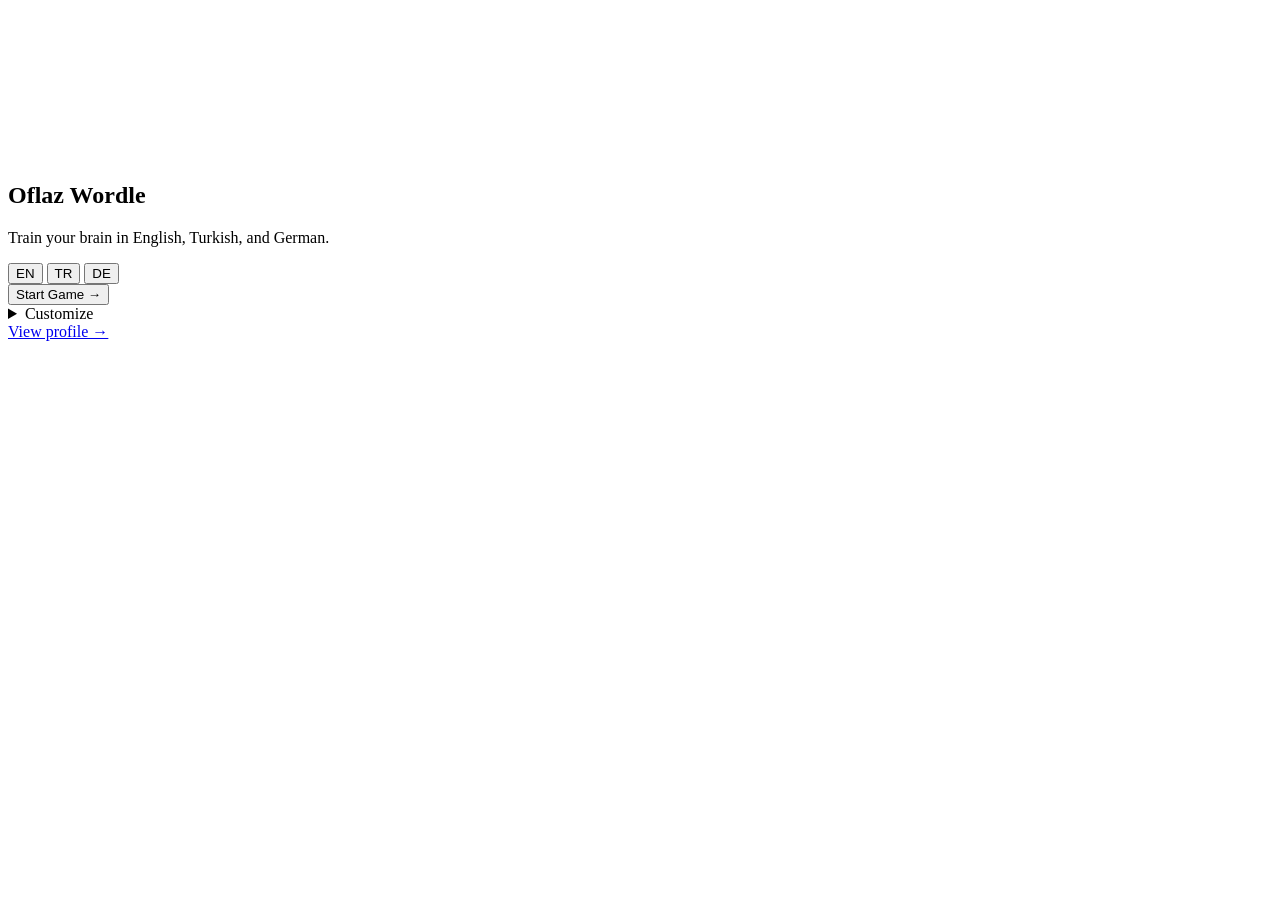
==== frontend/index.html @ 2b179b7c "Add native C++ core and rebuild the word banks The backend now has a C++20 core (native/, built via " ====
<!doctype html>
<html lang="en">
<head>
  <meta charset="utf-8">
  <meta name="viewport" content="width=device-width, initial-scale=1">
  <title>Oflaz Wordle</title>
  <link rel="icon" type="image/svg+xml" href="/assets/icons/favicon.svg">
  <link rel="preconnect" href="https://fonts.googleapis.com">
  <link rel="preconnect" href="https://fonts.gstatic.com" crossorigin>
  <link href="https://fonts.googleapis.com/css2?family=Inter:wght@400;500;600;700&family=JetBrains+Mono:wght@400;700&family=Space+Grotesk:wght@500;600;700;800&display=swap" rel="stylesheet">
  <link rel="stylesheet" href="/css/base.css">
  <link rel="stylesheet" href="/css/motion.css">
  <link rel="stylesheet" href="/css/welcome.css">
</head>
<body>
  <canvas id="pixel-bg"></canvas>
  <main class="welcome-shell">
    <section class="welcome-card" role="form">
      <header class="welcome-header">
        <h1 class="wordmark">Oflaz Wordle</h1>
        <p class="subtitle">Train your brain in English, Turkish, and German.</p>
      </header>

      <div class="quick-start" role="group" aria-label="Start a game">
        <div class="segmented" id="language-picker" role="tablist" aria-label="Language">
          <button data-value="en" class="is-active">EN</button>
          <button data-value="tr">TR</button>
          <button data-value="de">DE</button>
        </div>
        <button id="start-btn" class="btn btn-primary">Start Game →</button>
      </div>

      <details class="advanced-options">
        <summary>Customize</summary>
        <div class="stack-lg">
          <div>
            <div class="field-label">Difficulty</div>
            <div class="segmented" id="difficulty-picker" role="tablist">
              <button data-value="chill" title="Extra attempt, common words">Chill</button>
              <button data-value="classic" class="is-active" title="Standard Wordle">Classic</button>
              <button data-value="scholar" title="Rarer words, no help until turn 3">Scholar</button>
            </div>
          </div>

          <div>
            <div class="field-label">Word length</div>
            <div class="segmented length-picker" id="length-picker" role="tablist" aria-label="Word length">
              <button data-value="random" class="is-active">Mix</button>
              <button data-value="5">5</button>
              <button data-value="6">6</button>
              <button data-value="7">7</button>
              <button data-value="8">8</button>
              <button data-value="9">9</button>
              <button data-value="10">10</button>
            </div>
          </div>

          <div>
            <div class="field-label">Character</div>
            <div class="character-row">
              <div class="character-tile is-active" data-character="default" tabindex="0">
                <div class="avatar-shell" data-avatar='{"base":"pixel-human","hair":"short-black","accessory":"badge-o","shirt":"midnight","aura":"green-glow","name":"Oflaz"}'></div>
                <div>
                  <div class="character-title">Default Oflaz</div>
                  <div class="character-sub">Economics major, glowing O badge, calm.</div>
                </div>
              </div>
              <div class="character-tile" data-character="custom" tabindex="0">
                <div class="avatar-shell" id="custom-avatar-preview" data-avatar='{"base":"pixel-human","hair":"short-brown","accessory":"glasses","shirt":"cyan","aura":"cyan-glow","name":"You"}'></div>
                <div>
                  <div class="character-title">Create your own</div>
                  <div class="character-sub">Name, hair, accessory, colors, aura.</div>
                </div>
              </div>
            </div>

            <div id="custom-editor" class="hidden">
              <div class="editor-grid">
                <label>
                  <span>Name</span>
                  <input type="text" id="custom-name" maxlength="24" placeholder="e.g. Çağan">
                </label>
                <label>
                  <span>Hair</span>
                  <select id="custom-hair">
                    <option value="short-black">short black</option>
                    <option value="short-brown">short brown</option>
                    <option value="long-blond">long blond</option>
                    <option value="curly-red">curly red</option>
                    <option value="buzz">buzz</option>
                    <option value="none">none</option>
                  </select>
                </label>
                <label>
                  <span>Accessory</span>
                  <select id="custom-accessory">
                    <option value="badge-o">O badge</option>
                    <option value="glasses">glasses</option>
                    <option value="crown">crown</option>
                    <option value="headphones">headphones</option>
                    <option value="scarf">scarf</option>
                    <option value="calculator">calculator</option>
                    <option value="book">book</option>
                  </select>
                </label>
                <label>
                  <span>Shirt</span>
                  <div class="swatch-row" id="custom-shirt">
                    <button class="swatch is-active" data-shirt="midnight" style="background:#171C2B"></button>
                    <button class="swatch" data-shirt="cyan" style="background:#62E6FF"></button>
                    <button class="swatch" data-shirt="pink" style="background:#FF5DA2"></button>
                    <button class="swatch" data-shirt="purple" style="background:#8D7CFF"></button>
                    <button class="swatch" data-shirt="green" style="background:#3CCB7F"></button>
                    <button class="swatch" data-shirt="yellow" style="background:#F4C95D"></button>
                  </div>
                </label>
                <label>
                  <span>Aura</span>
                  <div class="swatch-row" id="custom-aura">
                    <button class="swatch is-active" data-aura="green-glow" style="background:#3CCB7F"></button>
                    <button class="swatch" data-aura="cyan-glow" style="background:#62E6FF"></button>
                    <button class="swatch" data-aura="pink-glow" style="background:#FF5DA2"></button>
                    <button class="swatch" data-aura="purple-glow" style="background:#8D7CFF"></button>
                    <button class="swatch" data-aura="none" style="background:#3A4052"></button>
                  </div>
                </label>
                <label>
                  <span>Preview</span>
                  <div class="avatar-preview"><div class="avatar-shell" id="editor-preview"></div></div>
                </label>
              </div>
            </div>
          </div>
        </div>
      </details>

      <div class="welcome-footer">
        <a href="/profile" class="quiet-link">View profile →</a>
      </div>
    </section>
  </main>

  <script type="module" src="/js/pixel-background.js"></script>
  <script type="module" src="/js/welcome.js"></script>
</body>
</html>
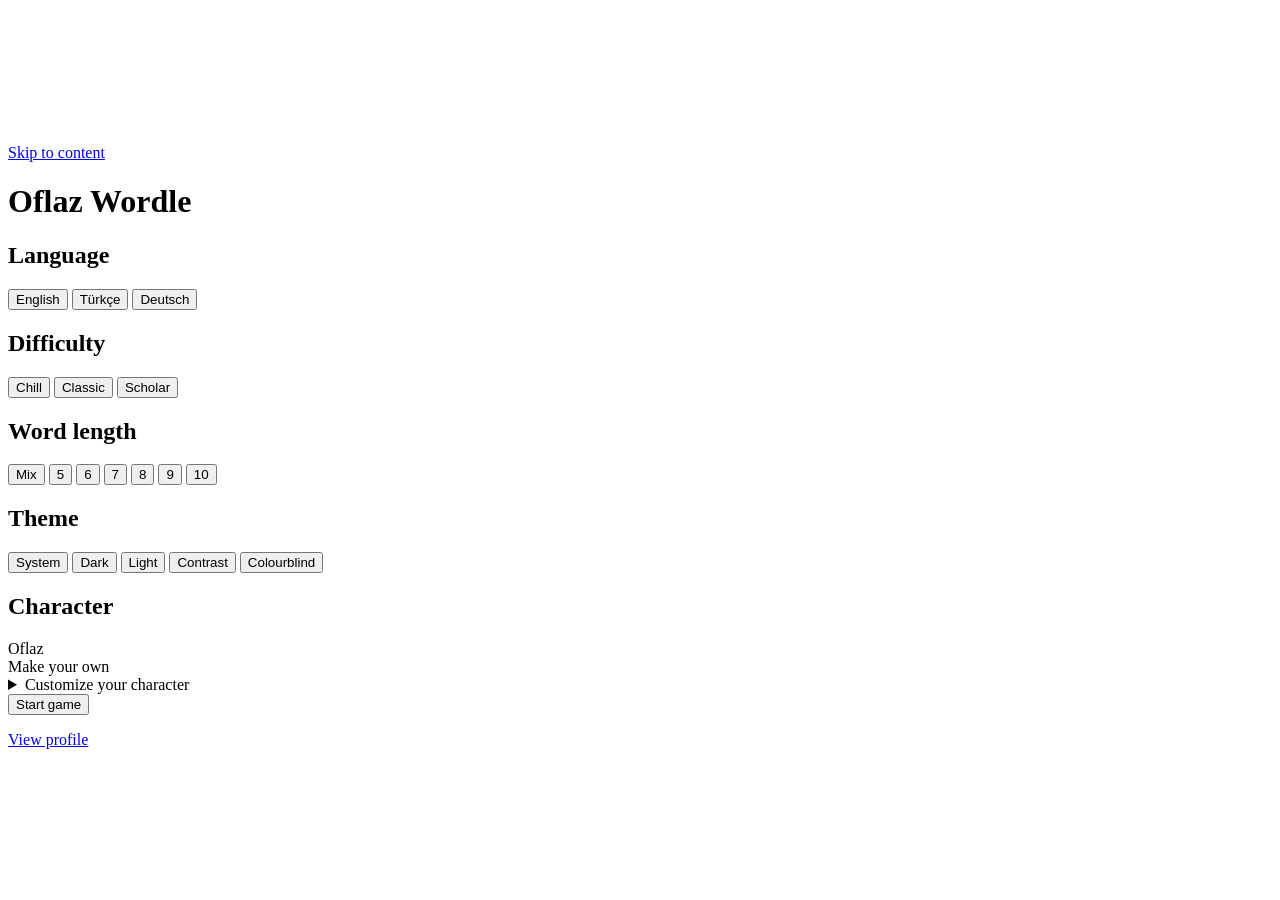
==== commit af493a8e: "Rebuild the frontend: tokens, themes, responsive layout, i18n, a11y Responsive. The board now measur" ====
--- a/frontend/index.html
+++ b/frontend/index.html
@@ -1,146 +1,160 @@
-<!doctype html>
-<html lang="en">
+<!DOCTYPE html>
+<html lang="en" data-theme="system">
 <head>
   <meta charset="utf-8">
-  <meta name="viewport" content="width=device-width, initial-scale=1">
+  <!-- viewport-fit=cover is what makes env(safe-area-inset-*) return anything
+       other than 0 on a notched phone. No user-scalable=no: blocking pinch
+       zoom is an accessibility failure. -->
+  <meta name="viewport" content="width=device-width, initial-scale=1, viewport-fit=cover">
   <title>Oflaz Wordle</title>
+  <meta name="description" content="Guess words from 5 to 10 letters in English, Turkish or German, then learn what they mean. Runs entirely on your own machine.">
+  <meta name="theme-color" content="#090B12" media="(prefers-color-scheme: dark)">
+  <meta name="theme-color" content="#F6F8FC" media="(prefers-color-scheme: light)">
+  <meta name="color-scheme" content="dark light">
+
   <link rel="icon" type="image/svg+xml" href="/assets/icons/favicon.svg">
-  <link rel="preconnect" href="https://fonts.googleapis.com">
+  <link rel="apple-touch-icon" href="/assets/icons/favicon.svg">
+  <link rel="manifest" href="/assets/manifest.json">
+
+  <link rel="stylesheet" href="/css/tokens.css">
+  <link rel="stylesheet" href="/css/base.css">
+  <link rel="stylesheet" href="/css/welcome.css">
+
+  <!-- Fonts load without blocking first paint, and the app stays fully usable
+       if they never arrive — which matters for something that promises to run
+       offline. The old markup made a render-blocking request to a third-party
+       origin before a single pixel could paint. -->
   <link rel="preconnect" href="https://fonts.gstatic.com" crossorigin>
-  <link href="https://fonts.googleapis.com/css2?family=Inter:wght@400;500;600;700&family=JetBrains+Mono:wght@400;700&family=Space+Grotesk:wght@500;600;700;800&display=swap" rel="stylesheet">
-  <link rel="stylesheet" href="/css/base.css">
-  <link rel="stylesheet" href="/css/motion.css">
-  <link rel="stylesheet" href="/css/welcome.css">
+  <link rel="stylesheet" media="print" onload="this.media='all'"
+        href="https://fonts.googleapis.com/css2?family=Inter:wght@400;500;600;700&family=JetBrains+Mono:wght@400;700&family=Space+Grotesk:wght@600;700;800&display=swap">
+
+  <link rel="modulepreload" href="/js/i18n.js">
+  <link rel="modulepreload" href="/js/api.js">
+  <link rel="modulepreload" href="/js/state.js">
+  <link rel="modulepreload" href="/js/avatar.js">
+  <link rel="modulepreload" href="/js/theme.js">
 </head>
 <body>
-  <canvas id="pixel-bg"></canvas>
-  <main class="welcome-shell">
-    <section class="welcome-card" role="form">
+  <a class="skip-link" href="#setup" data-i18n="nav.skipToContent">Skip to content</a>
+
+  <canvas id="pixel-bg" aria-hidden="true"></canvas>
+
+  <div class="welcome-shell">
+    <main class="welcome-card" id="setup">
       <header class="welcome-header">
-        <h1 class="wordmark">Oflaz Wordle</h1>
-        <p class="subtitle">Train your brain in English, Turkish, and German.</p>
+        <h1 class="wordmark" data-i18n="app.name">Oflaz Wordle</h1>
+        <p class="tagline" data-i18n="app.tagline"></p>
       </header>
 
-      <div class="quick-start" role="group" aria-label="Start a game">
-        <div class="segmented" id="language-picker" role="tablist" aria-label="Language">
-          <button data-value="en" class="is-active">EN</button>
-          <button data-value="tr">TR</button>
-          <button data-value="de">DE</button>
-        </div>
-        <button id="start-btn" class="btn btn-primary">Start Game →</button>
-      </div>
+      <div class="setup-grid">
+        <section class="setup-section">
+          <h2 class="label" id="label-language" data-i18n="setup.language">Language</h2>
+          <div class="segmented" id="language-picker" role="radiogroup" aria-labelledby="label-language">
+            <button data-value="en" lang="en">English</button>
+            <button data-value="tr" lang="tr">Türkçe</button>
+            <button data-value="de" lang="de">Deutsch</button>
+          </div>
+        </section>
 
-      <details class="advanced-options">
-        <summary>Customize</summary>
-        <div class="stack-lg">
-          <div>
-            <div class="field-label">Difficulty</div>
-            <div class="segmented" id="difficulty-picker" role="tablist">
-              <button data-value="chill" title="Extra attempt, common words">Chill</button>
-              <button data-value="classic" class="is-active" title="Standard Wordle">Classic</button>
-              <button data-value="scholar" title="Rarer words, no help until turn 3">Scholar</button>
+        <section class="setup-section">
+          <h2 class="label" id="label-difficulty" data-i18n="setup.difficulty">Difficulty</h2>
+          <div class="segmented" id="difficulty-picker" role="radiogroup" aria-labelledby="label-difficulty">
+            <button data-value="chill" data-i18n="difficulty.chill" data-i18n-title="difficulty.chillHint">Chill</button>
+            <button data-value="classic" data-i18n="difficulty.classic" data-i18n-title="difficulty.classicHint">Classic</button>
+            <button data-value="scholar" data-i18n="difficulty.scholar" data-i18n-title="difficulty.scholarHint">Scholar</button>
+          </div>
+        </section>
+
+        <section class="setup-section">
+          <h2 class="label" id="label-length" data-i18n="setup.wordLength">Word length</h2>
+          <div class="segmented length-picker" id="length-picker" role="radiogroup" aria-labelledby="label-length">
+            <button data-value="mix" data-i18n="setup.mix" data-i18n-title="setup.mixHint">Mix</button>
+            <button data-value="5">5</button>
+            <button data-value="6">6</button>
+            <button data-value="7">7</button>
+            <button data-value="8">8</button>
+            <button data-value="9">9</button>
+            <button data-value="10">10</button>
+          </div>
+        </section>
+
+        <section class="setup-section">
+          <h2 class="label" id="label-theme" data-i18n="setup.theme">Theme</h2>
+          <div class="segmented" id="theme-picker" role="radiogroup" aria-labelledby="label-theme">
+            <button data-value="system" data-i18n="theme.system">System</button>
+            <button data-value="dark" data-i18n="theme.dark">Dark</button>
+            <button data-value="light" data-i18n="theme.light">Light</button>
+            <button data-value="contrast" data-i18n="theme.contrast">Contrast</button>
+            <button data-value="colorblind" data-i18n="theme.colorblind">Colourblind</button>
+          </div>
+        </section>
+
+        <section class="setup-section">
+          <h2 class="label" id="label-character" data-i18n="setup.character">Character</h2>
+          <div class="character-row" id="character-row" role="radiogroup" aria-labelledby="label-character">
+            <div class="character-tile" data-value="default" tabindex="0">
+              <span class="avatar-slot" id="avatar-default"></span>
+              <span>
+                <span class="name" data-i18n="setup.defaultName">Oflaz</span>
+                <span class="desc" data-i18n="setup.defaultDesc"></span>
+              </span>
+            </div>
+            <div class="character-tile" data-value="custom" tabindex="-1">
+              <span class="avatar-slot" id="avatar-preview-small"></span>
+              <span>
+                <span class="name" data-i18n="setup.customName">Make your own</span>
+                <span class="desc" data-i18n="setup.customDesc"></span>
+              </span>
             </div>
           </div>
 
-          <div>
-            <div class="field-label">Word length</div>
-            <div class="segmented length-picker" id="length-picker" role="tablist" aria-label="Word length">
-              <button data-value="random" class="is-active">Mix</button>
-              <button data-value="5">5</button>
-              <button data-value="6">6</button>
-              <button data-value="7">7</button>
-              <button data-value="8">8</button>
-              <button data-value="9">9</button>
-              <button data-value="10">10</button>
-            </div>
-          </div>
-
-          <div>
-            <div class="field-label">Character</div>
-            <div class="character-row">
-              <div class="character-tile is-active" data-character="default" tabindex="0">
-                <div class="avatar-shell" data-avatar='{"base":"pixel-human","hair":"short-black","accessory":"badge-o","shirt":"midnight","aura":"green-glow","name":"Oflaz"}'></div>
-                <div>
-                  <div class="character-title">Default Oflaz</div>
-                  <div class="character-sub">Economics major, glowing O badge, calm.</div>
-                </div>
+          <details class="advanced-options" id="custom-editor">
+            <summary data-i18n="setup.customize">Customize your character</summary>
+            <div class="editor-grid">
+              <div class="field">
+                <label class="label" for="custom-name" data-i18n="setup.name">Name</label>
+                <input class="input" id="custom-name" type="text" maxlength="24"
+                       data-i18n-placeholder="setup.namePlaceholder" autocomplete="nickname">
               </div>
-              <div class="character-tile" data-character="custom" tabindex="0">
-                <div class="avatar-shell" id="custom-avatar-preview" data-avatar='{"base":"pixel-human","hair":"short-brown","accessory":"glasses","shirt":"cyan","aura":"cyan-glow","name":"You"}'></div>
-                <div>
-                  <div class="character-title">Create your own</div>
-                  <div class="character-sub">Name, hair, accessory, colors, aura.</div>
-                </div>
+              <div class="field">
+                <label class="label" for="custom-hair" data-i18n="setup.hair">Hair</label>
+                <select class="select" id="custom-hair"></select>
+              </div>
+              <div class="field">
+                <label class="label" for="custom-accessory" data-i18n="setup.accessory">Accessory</label>
+                <select class="select" id="custom-accessory"></select>
+              </div>
+              <div class="field">
+                <span class="label" id="label-shirt" data-i18n="setup.shirt">Shirt colour</span>
+                <div class="swatch-row" id="shirt-row" role="group" aria-labelledby="label-shirt"></div>
+              </div>
+              <div class="field">
+                <span class="label" id="label-aura" data-i18n="setup.aura">Aura colour</span>
+                <div class="swatch-row" id="aura-row" role="group" aria-labelledby="label-aura"></div>
+              </div>
+              <div class="field">
+                <span class="label" data-i18n="setup.preview">Preview</span>
+                <div class="avatar-preview" id="avatar-preview"></div>
               </div>
             </div>
+          </details>
+        </section>
+      </div>
 
-            <div id="custom-editor" class="hidden">
-              <div class="editor-grid">
-                <label>
-                  <span>Name</span>
-                  <input type="text" id="custom-name" maxlength="24" placeholder="e.g. Çağan">
-                </label>
-                <label>
-                  <span>Hair</span>
-                  <select id="custom-hair">
-                    <option value="short-black">short black</option>
-                    <option value="short-brown">short brown</option>
-                    <option value="long-blond">long blond</option>
-                    <option value="curly-red">curly red</option>
-                    <option value="buzz">buzz</option>
-                    <option value="none">none</option>
-                  </select>
-                </label>
-                <label>
-                  <span>Accessory</span>
-                  <select id="custom-accessory">
-                    <option value="badge-o">O badge</option>
-                    <option value="glasses">glasses</option>
-                    <option value="crown">crown</option>
-                    <option value="headphones">headphones</option>
-                    <option value="scarf">scarf</option>
-                    <option value="calculator">calculator</option>
-                    <option value="book">book</option>
-                  </select>
-                </label>
-                <label>
-                  <span>Shirt</span>
-                  <div class="swatch-row" id="custom-shirt">
-                    <button class="swatch is-active" data-shirt="midnight" style="background:#171C2B"></button>
-                    <button class="swatch" data-shirt="cyan" style="background:#62E6FF"></button>
-                    <button class="swatch" data-shirt="pink" style="background:#FF5DA2"></button>
-                    <button class="swatch" data-shirt="purple" style="background:#8D7CFF"></button>
-                    <button class="swatch" data-shirt="green" style="background:#3CCB7F"></button>
-                    <button class="swatch" data-shirt="yellow" style="background:#F4C95D"></button>
-                  </div>
-                </label>
-                <label>
-                  <span>Aura</span>
-                  <div class="swatch-row" id="custom-aura">
-                    <button class="swatch is-active" data-aura="green-glow" style="background:#3CCB7F"></button>
-                    <button class="swatch" data-aura="cyan-glow" style="background:#62E6FF"></button>
-                    <button class="swatch" data-aura="pink-glow" style="background:#FF5DA2"></button>
-                    <button class="swatch" data-aura="purple-glow" style="background:#8D7CFF"></button>
-                    <button class="swatch" data-aura="none" style="background:#3A4052"></button>
-                  </div>
-                </label>
-                <label>
-                  <span>Preview</span>
-                  <div class="avatar-preview"><div class="avatar-shell" id="editor-preview"></div></div>
-                </label>
-              </div>
-            </div>
-          </div>
-        </div>
-      </details>
+      <div class="quick-start">
+        <button class="btn btn-primary" id="start-btn" type="button" data-i18n="setup.start">
+          Start game
+        </button>
+      </div>
 
-      <div class="welcome-footer">
-        <a href="/profile" class="quiet-link">View profile →</a>
-      </div>
-    </section>
-  </main>
+      <footer class="welcome-footer">
+        <p class="hint-text" data-i18n="game.meaningIntro"></p>
+        <a class="quiet-link" href="/profile" data-i18n="nav.viewProfile">View profile</a>
+      </footer>
+    </main>
+  </div>
 
+  <script type="module" src="/js/welcome.js"></script>
   <script type="module" src="/js/pixel-background.js"></script>
-  <script type="module" src="/js/welcome.js"></script>
 </body>
 </html>
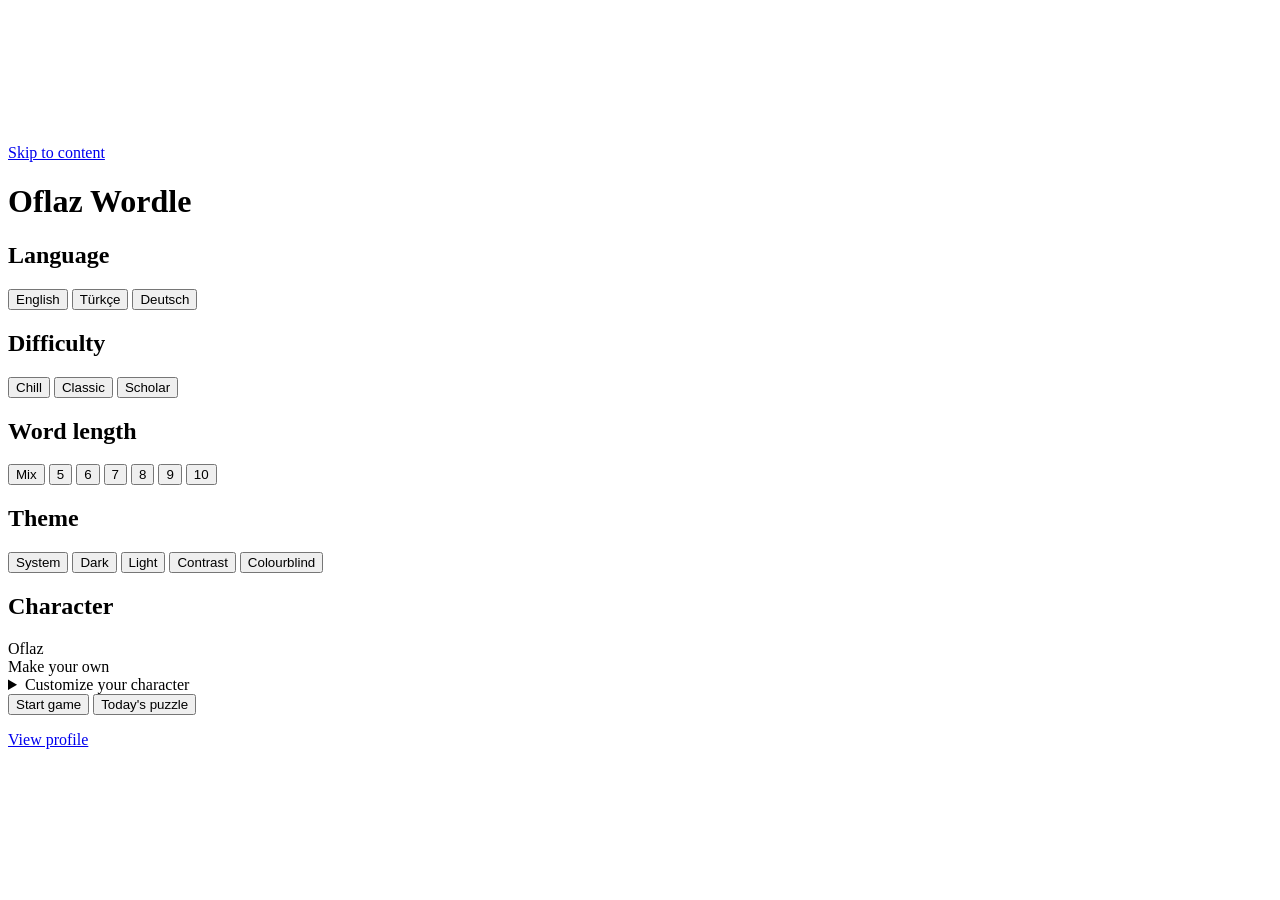
==== commit 03df514d: "Fix the remaining gaps: dictionary, tiny screens, Windows, daily, offline English meanings. dictiona" ====
--- a/frontend/index.html
+++ b/frontend/index.html
@@ -145,6 +145,10 @@
         <button class="btn btn-primary" id="start-btn" type="button" data-i18n="setup.start">
           Start game
         </button>
+        <button class="btn" id="daily-btn" type="button"
+                data-i18n="setup.daily" data-i18n-title="setup.dailyHint">
+          Today's puzzle
+        </button>
       </div>
 
       <footer class="welcome-footer">
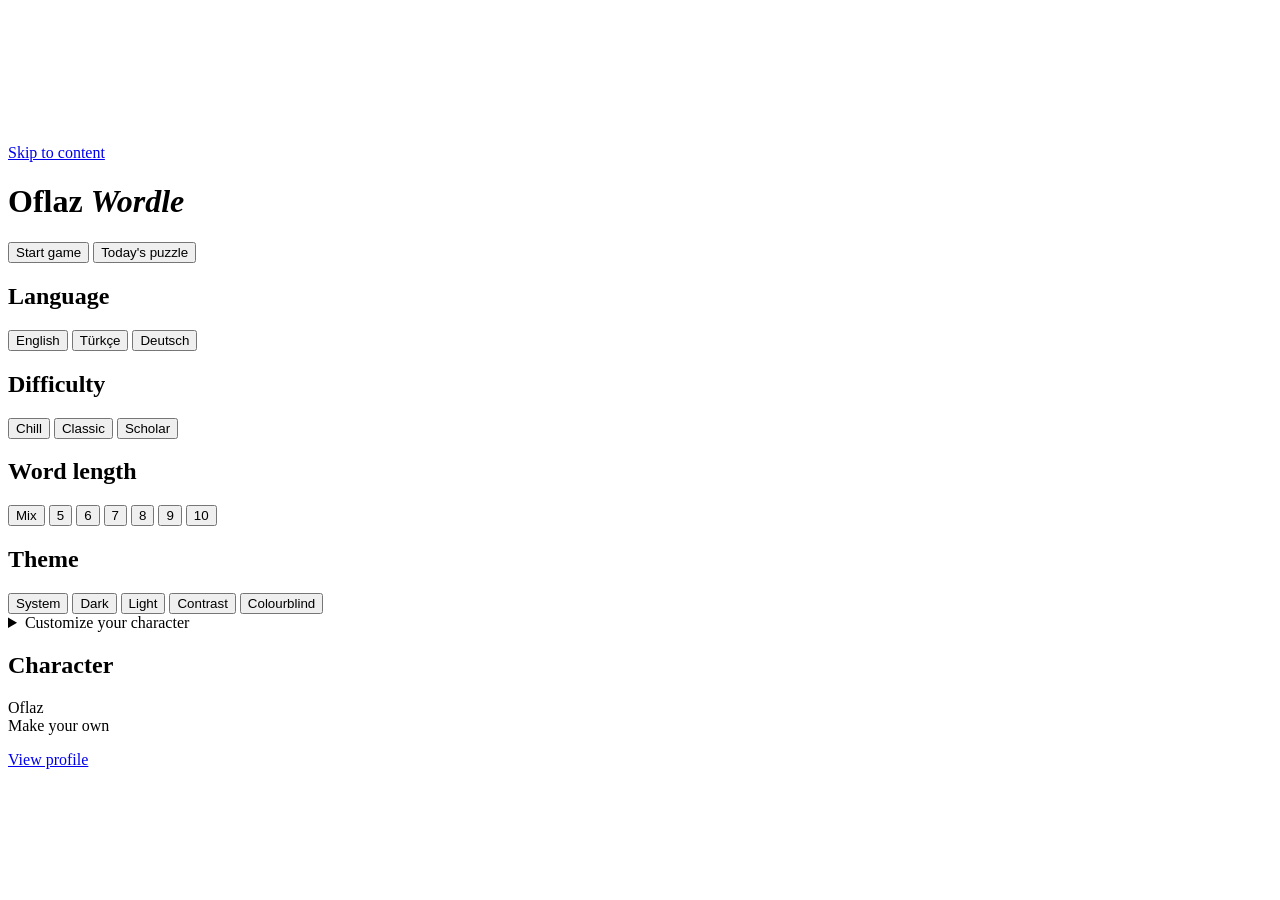
==== commit c789951e: "Redesign the interface and rewrite the README The visual layer had five tells that read as generated" ====
--- a/frontend/index.html
+++ b/frontend/index.html
@@ -26,13 +26,14 @@
        origin before a single pixel could paint. -->
   <link rel="preconnect" href="https://fonts.gstatic.com" crossorigin>
   <link rel="stylesheet" media="print" onload="this.media='all'"
-        href="https://fonts.googleapis.com/css2?family=Inter:wght@400;500;600;700&family=JetBrains+Mono:wght@400;700&family=Space+Grotesk:wght@600;700;800&display=swap">
+        href="https://fonts.googleapis.com/css2?family=Instrument+Serif:ital@0;1&family=Inter:wght@400;500;600&family=JetBrains+Mono:wght@400;500;700&display=swap">
 
   <link rel="modulepreload" href="/js/i18n.js">
   <link rel="modulepreload" href="/js/api.js">
   <link rel="modulepreload" href="/js/state.js">
   <link rel="modulepreload" href="/js/avatar.js">
   <link rel="modulepreload" href="/js/theme.js">
+  <link rel="modulepreload" href="/js/motion.js">
 </head>
 <body>
   <a class="skip-link" href="#setup" data-i18n="nav.skipToContent">Skip to content</a>
@@ -41,12 +42,23 @@
 
   <div class="welcome-shell">
     <main class="welcome-card" id="setup">
-      <header class="welcome-header">
-        <h1 class="wordmark" data-i18n="app.name">Oflaz Wordle</h1>
+      <header class="welcome-header" data-enter="1">
+        <h1 class="wordmark">Oflaz <em>Wordle</em></h1>
         <p class="tagline" data-i18n="app.tagline"></p>
       </header>
+      <div class="masthead-rule" role="presentation"></div>
 
-      <div class="setup-grid">
+      <div class="quick-start" data-enter="3">
+        <button class="btn btn-primary" id="start-btn" type="button" data-i18n="setup.start">
+          Start game
+        </button>
+        <button class="btn" id="daily-btn" type="button"
+                data-i18n="setup.daily" data-i18n-title="setup.dailyHint">
+          Today's puzzle
+        </button>
+      </div>
+
+      <div class="setup-grid" data-enter="4">
         <section class="setup-section">
           <h2 class="label" id="label-language" data-i18n="setup.language">Language</h2>
           <div class="segmented" id="language-picker" role="radiogroup" aria-labelledby="label-language">
@@ -89,24 +101,7 @@
           </div>
         </section>
 
-        <section class="setup-section">
-          <h2 class="label" id="label-character" data-i18n="setup.character">Character</h2>
-          <div class="character-row" id="character-row" role="radiogroup" aria-labelledby="label-character">
-            <div class="character-tile" data-value="default" tabindex="0">
-              <span class="avatar-slot" id="avatar-default"></span>
-              <span>
-                <span class="name" data-i18n="setup.defaultName">Oflaz</span>
-                <span class="desc" data-i18n="setup.defaultDesc"></span>
-              </span>
-            </div>
-            <div class="character-tile" data-value="custom" tabindex="-1">
-              <span class="avatar-slot" id="avatar-preview-small"></span>
-              <span>
-                <span class="name" data-i18n="setup.customName">Make your own</span>
-                <span class="desc" data-i18n="setup.customDesc"></span>
-              </span>
-            </div>
-          </div>
+      </div>
 
           <details class="advanced-options" id="custom-editor">
             <summary data-i18n="setup.customize">Customize your character</summary>
@@ -141,17 +136,28 @@
         </section>
       </div>
 
-      <div class="quick-start">
-        <button class="btn btn-primary" id="start-btn" type="button" data-i18n="setup.start">
-          Start game
-        </button>
-        <button class="btn" id="daily-btn" type="button"
-                data-i18n="setup.daily" data-i18n-title="setup.dailyHint">
-          Today's puzzle
-        </button>
-      </div>
 
-      <footer class="welcome-footer">
+      <section class="character-block" data-enter="5">
+        <div class="setup-section">
+          <h2 class="label" id="label-character" data-i18n="setup.character">Character</h2>
+          <div class="character-row" id="character-row" role="radiogroup" aria-labelledby="label-character">
+            <div class="character-tile" data-value="default" tabindex="0">
+              <span class="avatar-slot" id="avatar-default"></span>
+              <span>
+                <span class="name" data-i18n="setup.defaultName">Oflaz</span>
+                <span class="desc" data-i18n="setup.defaultDesc"></span>
+              </span>
+            </div>
+            <div class="character-tile" data-value="custom" tabindex="-1">
+              <span class="avatar-slot" id="avatar-preview-small"></span>
+              <span>
+                <span class="name" data-i18n="setup.customName">Make your own</span>
+                <span class="desc" data-i18n="setup.customDesc"></span>
+              </span>
+            </div>
+          </section>
+
+      <footer class="welcome-footer" data-enter="6">
         <p class="hint-text" data-i18n="game.meaningIntro"></p>
         <a class="quiet-link" href="/profile" data-i18n="nav.viewProfile">View profile</a>
       </footer>
